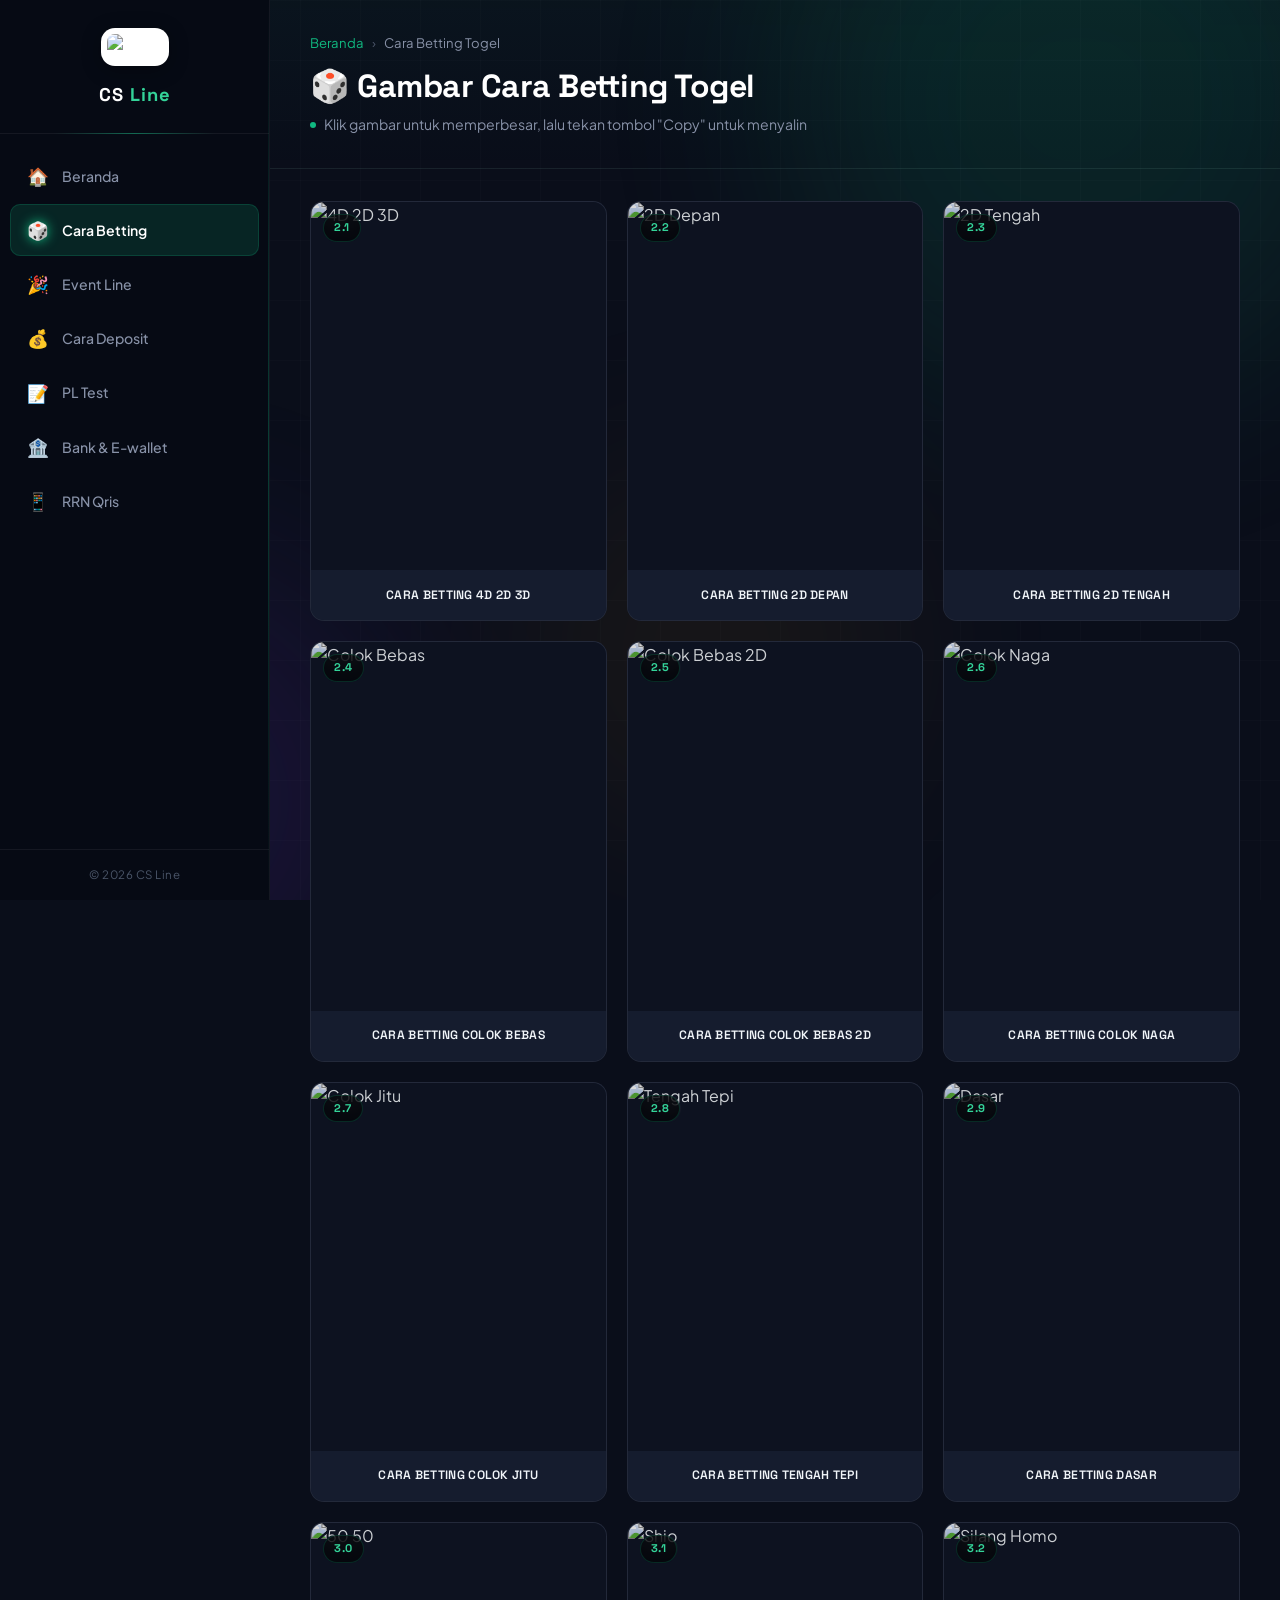
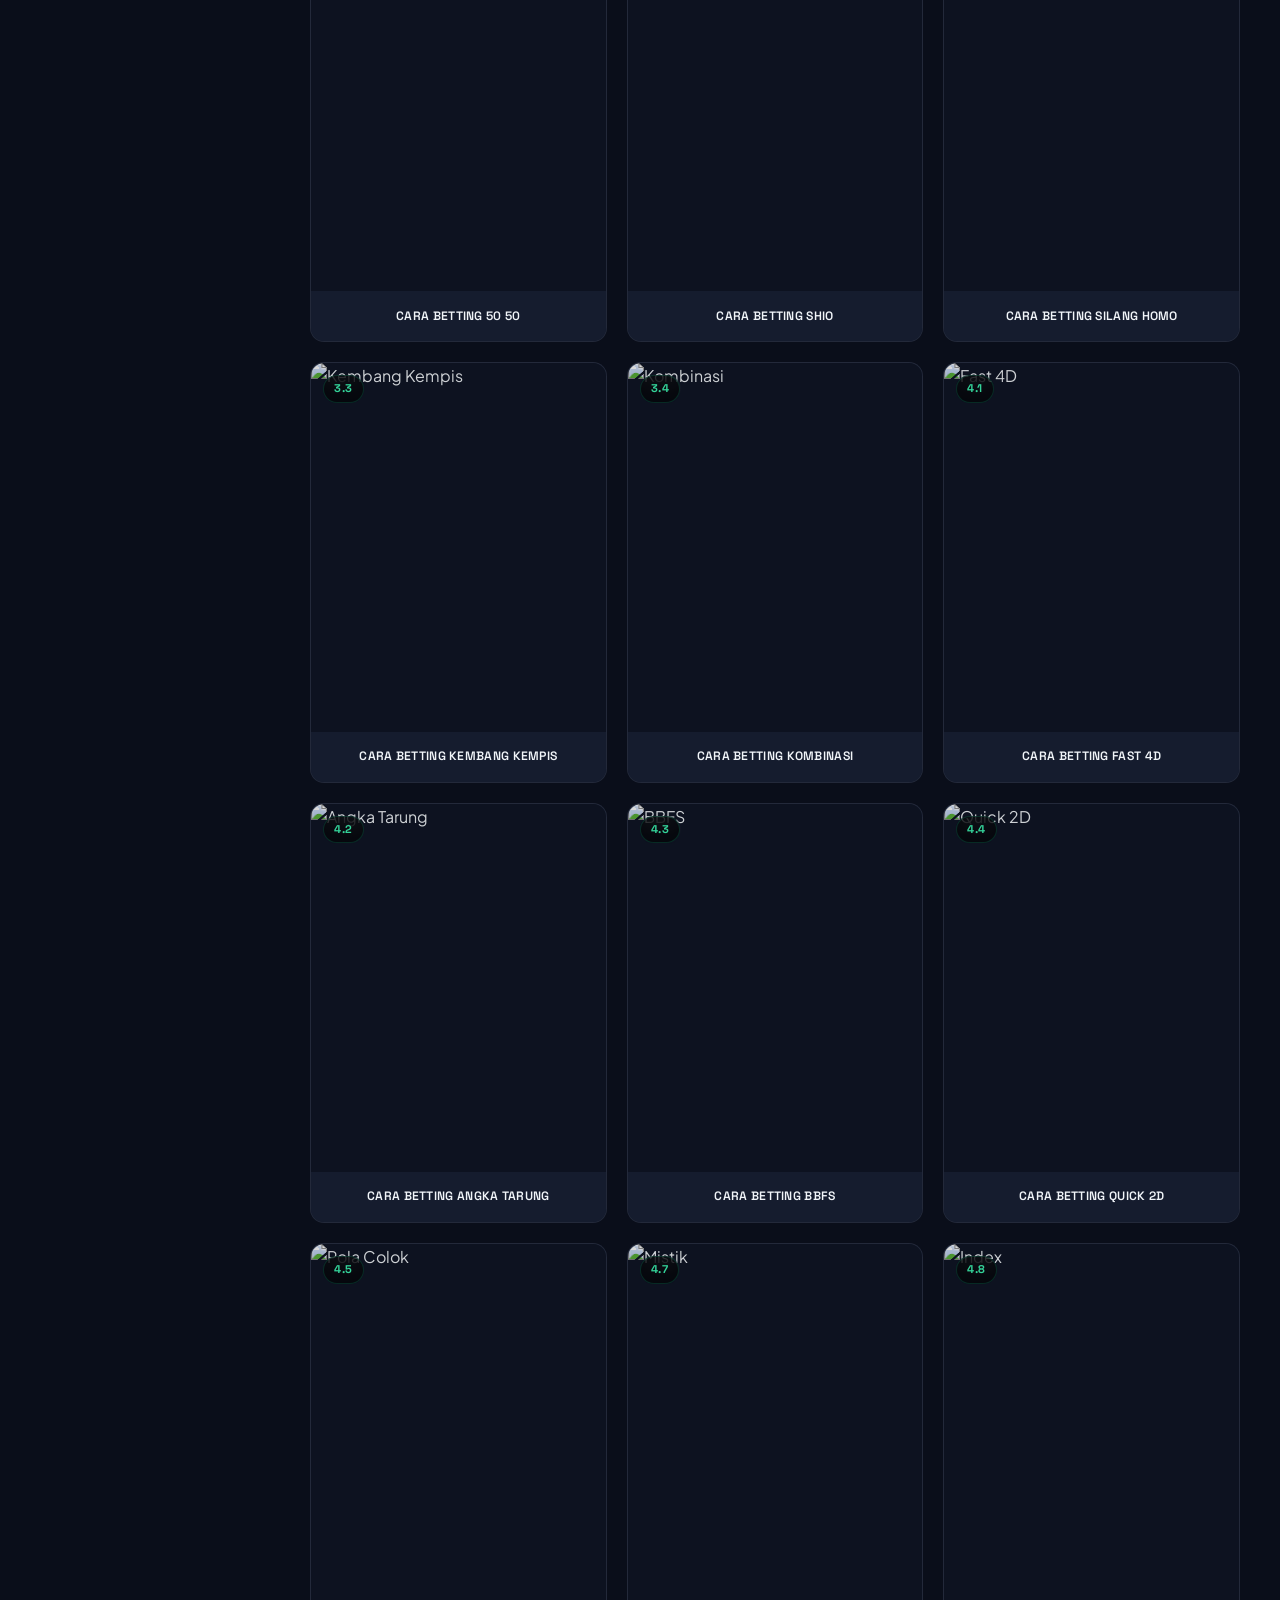
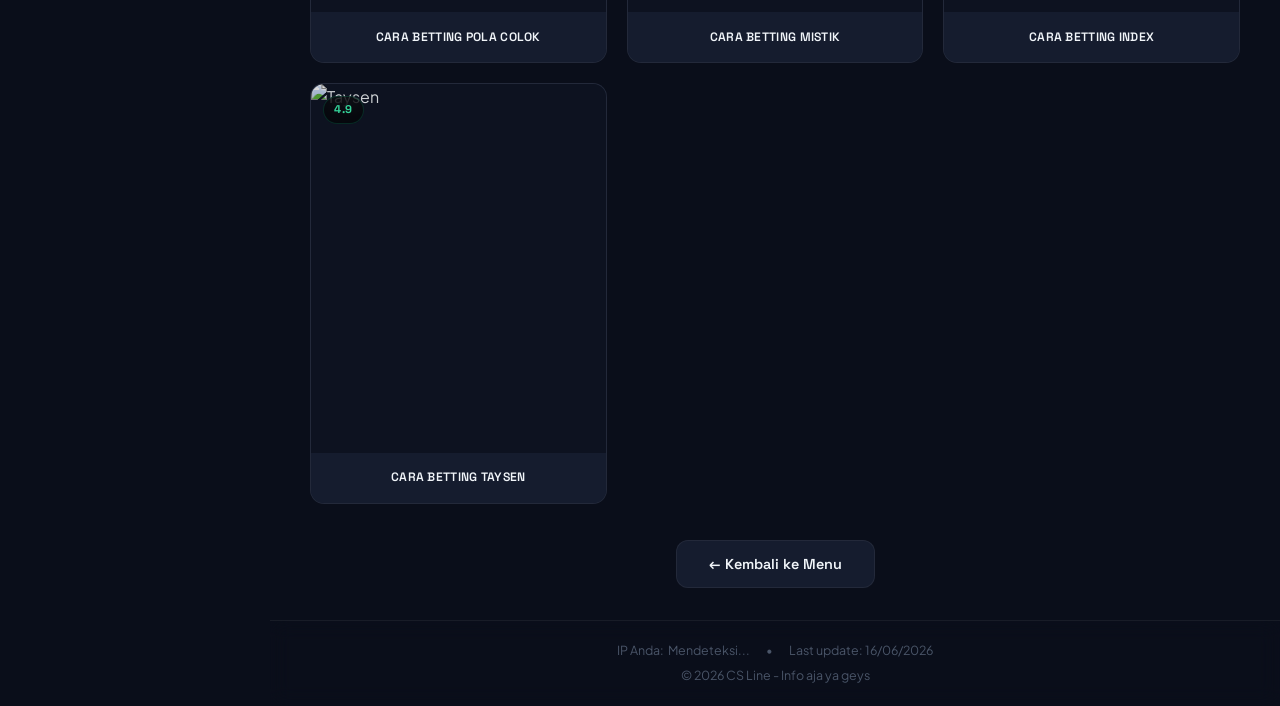
==== index.html @ db2508f1 "Add files via upload" ====
<!DOCTYPE html>
<html lang="id">
<head>
    <meta charset="UTF-8">
    <meta name="viewport" content="width=device-width, initial-scale=1.0">
    <title>Gambar Cara Betting Togel - CS Line</title>
    <link rel="icon" href="https://i.imgur.com/fd8tzKi.png" type="image/png" sizes="32x32">
    <meta name="description" content="Panduan lengkap gambar cara betting togel">
    <meta name="author" content="CS Line">
    <link rel="preconnect" href="https://fonts.googleapis.com">
    <link href="https://fonts.googleapis.com/css2?family=Plus+Jakarta+Sans:wght@300;400;500;600;700;800;900&family=Space+Grotesk:wght@400;500;600;700&display=swap" rel="stylesheet">
    <link rel="stylesheet" href="/style.css">
</head>
<body>
    <!-- Efek Latar Belakang -->
    <div class="bg-effects">
        <div class="orb orb-1"></div>
        <div class="orb orb-2"></div>
        <div class="orb orb-3"></div>
    </div>
    <div class="bg-grid"></div>

    <div class="app-container">
        <!-- Sidebar -->
        <aside class="sidebar" id="sidebar">
            <div class="sidebar-header">
                <div class="logo-container" onclick="window.location.href='/'">
                    <img src="https://cdn.arebermain.club/assets/cdn/az4/2025/04/23/20250423/a82bdc6fb564d0dff3671aeb9a4d1da5/logo.png" alt="Logo" class="logo">
                </div>
                <h2>CS <span>Line</span></h2>
            </div>
            <nav class="sidebar-nav">
                <a href="/" class="nav-item"><span class="nav-icon">🏠</span><span class="nav-text">Beranda</span></a>
                <a href="/betting" class="nav-item active"><span class="nav-icon">🎲</span><span class="nav-text">Cara Betting</span></a>
                <a href="/event" class="nav-item"><span class="nav-icon">🎉</span><span class="nav-text">Event Line</span></a>
                <a href="/deposit" class="nav-item"><span class="nav-icon">💰</span><span class="nav-text">Cara Deposit</span></a>
                <a href="/pltest" class="nav-item"><span class="nav-icon">📝</span><span class="nav-text">PL Test</span></a>
                <a href="/bank" class="nav-item"><span class="nav-icon">🏦</span><span class="nav-text">Bank & E-wallet</span></a>
                <a href="/qris" class="nav-item"><span class="nav-icon">📱</span><span class="nav-text">RRN Qris</span></a>
            </nav>
            <div class="sidebar-footer"><p>&copy; 2026 CS Line</p></div>
        </aside>

        <!-- Main Content -->
        <main class="main-content">
            <button class="sidebar-toggle" id="sidebarToggle">☰</button>

            <header class="content-header">
                <nav class="breadcrumb">
                    <a href="/">Beranda</a> <span class="separator">›</span> <span class="current">Cara Betting Togel</span>
                </nav>
                <h1><span class="emoji-title">🎲</span> Gambar Cara Betting Togel</h1>
                <p class="header-subtitle">
                    <span class="hint-dot"></span>
                    Klik gambar untuk memperbesar, lalu tekan tombol "Copy" untuk menyalin
                </p>
            </header>

            <div class="content-body">
                <div class="gallery-grid" id="galleryGrid">

                    <div class="gallery-item" style="animation-delay:0.05s">
                        <div class="gallery-number">2.1</div>
                        <div class="gallery-image" onclick="openImageModal('https://lh3.googleusercontent.com/d/1CGEeOn2DIA9qDTjlckZFGsdhit1khO2T=w1000', '2.1 CARA BETTING 4D 2D 3D')">
                            <img src="https://lh3.googleusercontent.com/d/1CGEeOn2DIA9qDTjlckZFGsdhit1khO2T=w1000" alt="4D 2D 3D" loading="lazy">
                            <div class="gallery-overlay">
                                <div class="overlay-content">
                                    <div class="overlay-icon-ring">🔍</div>
                                    <span class="overlay-text">Lihat Gambar</span>
                                </div>
                            </div>
                        </div>
                        <div class="gallery-caption">CARA BETTING 4D 2D 3D</div>
                    </div>

                    <div class="gallery-item" style="animation-delay:0.1s">
                        <div class="gallery-number">2.2</div>
                        <div class="gallery-image" onclick="openImageModal('https://lh3.googleusercontent.com/d/1vHktIcS5c1BR5ldH33paXhvzHvfrK6mk=w1000', '2.2 CARA BETTING 2D DEPAN')">
                            <img src="https://lh3.googleusercontent.com/d/1vHktIcS5c1BR5ldH33paXhvzHvfrK6mk=w1000" alt="2D Depan" loading="lazy">
                            <div class="gallery-overlay">
                                <div class="overlay-content">
                                    <div class="overlay-icon-ring">🔍</div>
                                    <span class="overlay-text">Lihat Gambar</span>
                                </div>
                            </div>
                        </div>
                        <div class="gallery-caption">CARA BETTING 2D DEPAN</div>
                    </div>

                    <div class="gallery-item" style="animation-delay:0.15s">
                        <div class="gallery-number">2.3</div>
                        <div class="gallery-image" onclick="openImageModal('https://lh3.googleusercontent.com/d/1KzqCfC_iDyk47wBdThfykirpGKVngEfV=w1000', '2.3 CARA BETTING 2D TENGAH')">
                            <img src="https://lh3.googleusercontent.com/d/1KzqCfC_iDyk47wBdThfykirpGKVngEfV=w1000" alt="2D Tengah" loading="lazy">
                            <div class="gallery-overlay">
                                <div class="overlay-content">
                                    <div class="overlay-icon-ring">🔍</div>
                                    <span class="overlay-text">Lihat Gambar</span>
                                </div>
                            </div>
                        </div>
                        <div class="gallery-caption">CARA BETTING 2D TENGAH</div>
                    </div>

                    <div class="gallery-item" style="animation-delay:0.2s">
                        <div class="gallery-number">2.4</div>
                        <div class="gallery-image" onclick="openImageModal('https://lh3.googleusercontent.com/d/1AXhTRx99A2YiZaIF5iyywczQJ7up8S3K=w1000', '2.4 CARA BETTING COLOK BEBAS')">
                            <img src="https://lh3.googleusercontent.com/d/1AXhTRx99A2YiZaIF5iyywczQJ7up8S3K=w1000" alt="Colok Bebas" loading="lazy">
                            <div class="gallery-overlay">
                                <div class="overlay-content">
                                    <div class="overlay-icon-ring">🔍</div>
                                    <span class="overlay-text">Lihat Gambar</span>
                                </div>
                            </div>
                        </div>
                        <div class="gallery-caption">CARA BETTING COLOK BEBAS</div>
                    </div>

                    <div class="gallery-item" style="animation-delay:0.25s">
                        <div class="gallery-number">2.5</div>
                        <div class="gallery-image" onclick="openImageModal('https://lh3.googleusercontent.com/d/1jSslB2xJo79CPlPIoO9lURBc6oYekiuD=w1000', '2.5 CARA BETTING COLOK BEBAS 2D')">
                            <img src="https://lh3.googleusercontent.com/d/1jSslB2xJo79CPlPIoO9lURBc6oYekiuD=w1000" alt="Colok Bebas 2D" loading="lazy">
                            <div class="gallery-overlay">
                                <div class="overlay-content">
                                    <div class="overlay-icon-ring">🔍</div>
                                    <span class="overlay-text">Lihat Gambar</span>
                                </div>
                            </div>
                        </div>
                        <div class="gallery-caption">CARA BETTING COLOK BEBAS 2D</div>
                    </div>

                    <div class="gallery-item" style="animation-delay:0.3s">
                        <div class="gallery-number">2.6</div>
                        <div class="gallery-image" onclick="openImageModal('https://lh3.googleusercontent.com/d/17QoLT1tAXZQW7LLmtAMT-3-WPfnKJ-RZ=w1000', '2.6 CARA BETTING COLOK NAGA')">
                            <img src="https://lh3.googleusercontent.com/d/17QoLT1tAXZQW7LLmtAMT-3-WPfnKJ-RZ=w1000" alt="Colok Naga" loading="lazy">
                            <div class="gallery-overlay">
                                <div class="overlay-content">
                                    <div class="overlay-icon-ring">🔍</div>
                                    <span class="overlay-text">Lihat Gambar</span>
                                </div>
                            </div>
                        </div>
                        <div class="gallery-caption">CARA BETTING COLOK NAGA</div>
                    </div>

                    <div class="gallery-item" style="animation-delay:0.35s">
                        <div class="gallery-number">2.7</div>
                        <div class="gallery-image" onclick="openImageModal('https://lh3.googleusercontent.com/d/1UN4zkCAk-ZduCAvLz8AyZ7GV26B_Ynb2=w1000', '2.7 CARA BETTING COLOK JITU')">
                            <img src="https://lh3.googleusercontent.com/d/1UN4zkCAk-ZduCAvLz8AyZ7GV26B_Ynb2=w1000" alt="Colok Jitu" loading="lazy">
                            <div class="gallery-overlay">
                                <div class="overlay-content">
                                    <div class="overlay-icon-ring">🔍</div>
                                    <span class="overlay-text">Lihat Gambar</span>
                                </div>
                            </div>
                        </div>
                        <div class="gallery-caption">CARA BETTING COLOK JITU</div>
                    </div>

                    <div class="gallery-item" style="animation-delay:0.4s">
                        <div class="gallery-number">2.8</div>
                        <div class="gallery-image" onclick="openImageModal('https://lh3.googleusercontent.com/d/1nWpLvgkmeMtJ4iOuorOIop-vfVuO3BlL=w1000', '2.8 CARA BETTING TENGAH TEPI')">
                            <img src="https://lh3.googleusercontent.com/d/1nWpLvgkmeMtJ4iOuorOIop-vfVuO3BlL=w1000" alt="Tengah Tepi" loading="lazy">
                            <div class="gallery-overlay">
                                <div class="overlay-content">
                                    <div class="overlay-icon-ring">🔍</div>
                                    <span class="overlay-text">Lihat Gambar</span>
                                </div>
                            </div>
                        </div>
                        <div class="gallery-caption">CARA BETTING TENGAH TEPI</div>
                    </div>

                    <div class="gallery-item" style="animation-delay:0.45s">
                        <div class="gallery-number">2.9</div>
                        <div class="gallery-image" onclick="openImageModal('https://lh3.googleusercontent.com/d/18xqGDbh4kbinNSKG7FeXc6ESuU4vUUM5=w1000', '2.9 CARA BETTING DASAR')">
                            <img src="https://lh3.googleusercontent.com/d/18xqGDbh4kbinNSKG7FeXc6ESuU4vUUM5=w1000" alt="Dasar" loading="lazy">
                            <div class="gallery-overlay">
                                <div class="overlay-content">
                                    <div class="overlay-icon-ring">🔍</div>
                                    <span class="overlay-text">Lihat Gambar</span>
                                </div>
                            </div>
                        </div>
                        <div class="gallery-caption">CARA BETTING DASAR</div>
                    </div>

                    <div class="gallery-item" style="animation-delay:0.5s">
                        <div class="gallery-number">3.0</div>
                        <div class="gallery-image" onclick="openImageModal('https://lh3.googleusercontent.com/d/1sTEDd-5P8fWNf5-iyTM7E46jkK64RNLk=w1000', '3.0 CARA BETTING 50 50')">
                            <img src="https://lh3.googleusercontent.com/d/1sTEDd-5P8fWNf5-iyTM7E46jkK64RNLk=w1000" alt="50 50" loading="lazy">
                            <div class="gallery-overlay">
                                <div class="overlay-content">
                                    <div class="overlay-icon-ring">🔍</div>
                                    <span class="overlay-text">Lihat Gambar</span>
                                </div>
                            </div>
                        </div>
                        <div class="gallery-caption">CARA BETTING 50 50</div>
                    </div>

                    <div class="gallery-item" style="animation-delay:0.55s">
                        <div class="gallery-number">3.1</div>
                        <div class="gallery-image" onclick="openImageModal('https://lh3.googleusercontent.com/d/1FfNi5CaL3UJdHrAdpIIwapMg_mZFIxFB=w1000', '3.1 CARA BETTING SHIO')">
                            <img src="https://lh3.googleusercontent.com/d/1FfNi5CaL3UJdHrAdpIIwapMg_mZFIxFB=w1000" alt="Shio" loading="lazy">
                            <div class="gallery-overlay">
                                <div class="overlay-content">
                                    <div class="overlay-icon-ring">🔍</div>
                                    <span class="overlay-text">Lihat Gambar</span>
                                </div>
                            </div>
                        </div>
                        <div class="gallery-caption">CARA BETTING SHIO</div>
                    </div>

                    <div class="gallery-item" style="animation-delay:0.6s">
                        <div class="gallery-number">3.2</div>
                        <div class="gallery-image" onclick="openImageModal('https://lh3.googleusercontent.com/d/1CPst2-gXxzSCsQ5BUcEMLd6aTbif_d4x=w1000', '3.2 CARA BETTING SILANG HOMO')">
                            <img src="https://lh3.googleusercontent.com/d/1CPst2-gXxzSCsQ5BUcEMLd6aTbif_d4x=w1000" alt="Silang Homo" loading="lazy">
                            <div class="gallery-overlay">
                                <div class="overlay-content">
                                    <div class="overlay-icon-ring">🔍</div>
                                    <span class="overlay-text">Lihat Gambar</span>
                                </div>
                            </div>
                        </div>
                        <div class="gallery-caption">CARA BETTING SILANG HOMO</div>
                    </div>

                    <div class="gallery-item" style="animation-delay:0.65s">
                        <div class="gallery-number">3.3</div>
                        <div class="gallery-image" onclick="openImageModal('https://lh3.googleusercontent.com/d/14myPsmHDTBGBog5aBqGMP5abDfm6W_MA=w1000', '3.3 CARA BETTING KEMBANG KEMPIS')">
                            <img src="https://lh3.googleusercontent.com/d/14myPsmHDTBGBog5aBqGMP5abDfm6W_MA=w1000" alt="Kembang Kempis" loading="lazy">
                            <div class="gallery-overlay">
                                <div class="overlay-content">
                                    <div class="overlay-icon-ring">🔍</div>
                                    <span class="overlay-text">Lihat Gambar</span>
                                </div>
                            </div>
                        </div>
                        <div class="gallery-caption">CARA BETTING KEMBANG KEMPIS</div>
                    </div>

                    <div class="gallery-item" style="animation-delay:0.7s">
                        <div class="gallery-number">3.4</div>
                        <div class="gallery-image" onclick="openImageModal('https://lh3.googleusercontent.com/d/1V_1kXTWHbIa0bxR-0y5SmK7fM6wvLdQJ=w1000', '3.4 CARA BETTING KOMBINASI')">
                            <img src="https://lh3.googleusercontent.com/d/1V_1kXTWHbIa0bxR-0y5SmK7fM6wvLdQJ=w1000" alt="Kombinasi" loading="lazy">
                            <div class="gallery-overlay">
                                <div class="overlay-content">
                                    <div class="overlay-icon-ring">🔍</div>
                                    <span class="overlay-text">Lihat Gambar</span>
                                </div>
                            </div>
                        </div>
                        <div class="gallery-caption">CARA BETTING KOMBINASI</div>
                    </div>

                    <div class="gallery-item" style="animation-delay:0.75s">
                        <div class="gallery-number">4.1</div>
                        <div class="gallery-image" onclick="openImageModal('https://lh3.googleusercontent.com/d/1gaRIw0yhs9MaKZiJ8nIRdscWwuBMEVXC=w1000', '4.1 CARA BETTING FAST 4D')">
                            <img src="https://lh3.googleusercontent.com/d/1gaRIw0yhs9MaKZiJ8nIRdscWwuBMEVXC=w1000" alt="Fast 4D" loading="lazy">
                            <div class="gallery-overlay">
                                <div class="overlay-content">
                                    <div class="overlay-icon-ring">🔍</div>
                                    <span class="overlay-text">Lihat Gambar</span>
                                </div>
                            </div>
                        </div>
                        <div class="gallery-caption">CARA BETTING FAST 4D</div>
                    </div>

                    <div class="gallery-item" style="animation-delay:0.8s">
                        <div class="gallery-number">4.2</div>
                        <div class="gallery-image" onclick="openImageModal('https://lh3.googleusercontent.com/d/1bS7gn6eMqT6HLZ01SbHZkcTbE0E5O6Cx=w1000', '4.2 CARA BETTING ANGKA TARUNG')">
                            <img src="https://lh3.googleusercontent.com/d/1bS7gn6eMqT6HLZ01SbHZkcTbE0E5O6Cx=w1000" alt="Angka Tarung" loading="lazy">
                            <div class="gallery-overlay">
                                <div class="overlay-content">
                                    <div class="overlay-icon-ring">🔍</div>
                                    <span class="overlay-text">Lihat Gambar</span>
                                </div>
                            </div>
                        </div>
                        <div class="gallery-caption">CARA BETTING ANGKA TARUNG</div>
                    </div>

                    <div class="gallery-item" style="animation-delay:0.85s">
                        <div class="gallery-number">4.3</div>
                        <div class="gallery-image" onclick="openImageModal('https://lh3.googleusercontent.com/d/1TlsZvYjt2gEAPeCywxqywLfjL0o0P5Di=w1000', '4.3 CARA BETTING BBFS')">
                            <img src="https://lh3.googleusercontent.com/d/1TlsZvYjt2gEAPeCywxqywLfjL0o0P5Di=w1000" alt="BBFS" loading="lazy">
                            <div class="gallery-overlay">
                                <div class="overlay-content">
                                    <div class="overlay-icon-ring">🔍</div>
                                    <span class="overlay-text">Lihat Gambar</span>
                                </div>
                            </div>
                        </div>
                        <div class="gallery-caption">CARA BETTING BBFS</div>
                    </div>

                    <div class="gallery-item" style="animation-delay:0.9s">
                        <div class="gallery-number">4.4</div>
                        <div class="gallery-image" onclick="openImageModal('https://lh3.googleusercontent.com/d/1MLmUQjeiT1jW-HHIwe7hsBG7NGrImoFZ=w1000', '4.4 CARA BETTING QUICK 2D')">
                            <img src="https://lh3.googleusercontent.com/d/1MLmUQjeiT1jW-HHIwe7hsBG7NGrImoFZ=w1000" alt="Quick 2D" loading="lazy">
                            <div class="gallery-overlay">
                                <div class="overlay-content">
                                    <div class="overlay-icon-ring">🔍</div>
                                    <span class="overlay-text">Lihat Gambar</span>
                                </div>
                            </div>
                        </div>
                        <div class="gallery-caption">CARA BETTING QUICK 2D</div>
                    </div>

                    <div class="gallery-item" style="animation-delay:0.95s">
                        <div class="gallery-number">4.5</div>
                        <div class="gallery-image" onclick="openImageModal('https://lh3.googleusercontent.com/d/1hlW4ira4hPBQa7bifhQ-LmyE_MRa7JQX=w1000', '4.5 CARA BETTING POLA COLOK')">
                            <img src="https://lh3.googleusercontent.com/d/1hlW4ira4hPBQa7bifhQ-LmyE_MRa7JQX=w1000" alt="Pola Colok" loading="lazy">
                            <div class="gallery-overlay">
                                <div class="overlay-content">
                                    <div class="overlay-icon-ring">🔍</div>
                                    <span class="overlay-text">Lihat Gambar</span>
                                </div>
                            </div>
                        </div>
                        <div class="gallery-caption">CARA BETTING POLA COLOK</div>
                    </div>

                    <div class="gallery-item" style="animation-delay:1.0s">
                        <div class="gallery-number">4.7</div>
                        <div class="gallery-image" onclick="openImageModal('https://lh3.googleusercontent.com/d/1vhksv8wg79VbeQ1wq0xQoux5XinGgomB=w1000', '4.7 CARA BETTING MISTIK')">
                            <img src="https://lh3.googleusercontent.com/d/1vhksv8wg79VbeQ1wq0xQoux5XinGgomB=w1000" alt="Mistik" loading="lazy">
                            <div class="gallery-overlay">
                                <div class="overlay-content">
                                    <div class="overlay-icon-ring">🔍</div>
                                    <span class="overlay-text">Lihat Gambar</span>
                                </div>
                            </div>
                        </div>
                        <div class="gallery-caption">CARA BETTING MISTIK</div>
                    </div>

                    <div class="gallery-item" style="animation-delay:1.05s">
                        <div class="gallery-number">4.8</div>
                        <div class="gallery-image" onclick="openImageModal('https://lh3.googleusercontent.com/d/1soYBlXXtuR6SyHn2sjKwQAMd1Hj-WBR9=w1000', '4.8 CARA BETTING INDEX')">
                            <img src="https://lh3.googleusercontent.com/d/1soYBlXXtuR6SyHn2sjKwQAMd1Hj-WBR9=w1000" alt="Index" loading="lazy">
                            <div class="gallery-overlay">
                                <div class="overlay-content">
                                    <div class="overlay-icon-ring">🔍</div>
                                    <span class="overlay-text">Lihat Gambar</span>
                                </div>
                            </div>
                        </div>
                        <div class="gallery-caption">CARA BETTING INDEX</div>
                    </div>

                    <div class="gallery-item" style="animation-delay:1.1s">
                        <div class="gallery-number">4.9</div>
                        <div class="gallery-image" onclick="openImageModal('https://lh3.googleusercontent.com/d/13tm2n6YAsJWPzF9UeMnYybJFmxdFzOAl=w1000', '4.9 CARA BETTING TAYSEN')">
                            <img src="https://lh3.googleusercontent.com/d/13tm2n6YAsJWPzF9UeMnYybJFmxdFzOAl=w1000" alt="Taysen" loading="lazy">
                            <div class="gallery-overlay">
                                <div class="overlay-content">
                                    <div class="overlay-icon-ring">🔍</div>
                                    <span class="overlay-text">Lihat Gambar</span>
                                </div>
                            </div>
                        </div>
                        <div class="gallery-caption">CARA BETTING TAYSEN</div>
                    </div>

                </div>

                <div class="action-bar">
                    <button class="btn-back" onclick="window.location.href='/'">
                        <span>← Kembali ke Menu</span>
                    </button>
                </div>
            </div>

            <footer class="content-footer">
                <div id="ip-display">
                    IP Anda: <span id="ip-address">Mendeteksi...</span>
                    <span class="separator-dot">•</span>
                    <span>Last update: 16/06/2026</span>
                </div>
                <p>&copy; 2026 CS Line - Info aja ya geys</p>
            </footer>
        </main>
    </div>

    <!-- Modal -->
    <div id="imageModal" class="image-modal">
        <div class="modal-backdrop" onclick="closeImageModal()"></div>
        <div class="modal-container">
            <button class="modal-close" onclick="closeImageModal()" aria-label="Tutup">
                <svg width="18" height="18" viewBox="0 0 24 24" fill="none" stroke="currentColor" stroke-width="2.5">
                    <line x1="18" y1="6" x2="6" y2="18"></line>
                    <line x1="6" y1="6" x2="18" y2="18"></line>
                </svg>
            </button>
            <div class="modal-header">
                <h3 id="modalTitle">Judul Gambar</h3>
            </div>
            <div class="modal-body">
                <img id="modalImage" src="" alt="Preview">
            </div>
            <div class="modal-footer">
                <button class="modal-btn btn-copy" onclick="copyImage()" id="copyBtn">
                    <svg width="16" height="16" viewBox="0 0 24 24" fill="none" stroke="currentColor" stroke-width="2">
                        <rect x="9" y="9" width="13" height="13" rx="2" ry="2"></rect>
                        <path d="M5 15H4a2 2 0 0 1-2-2V4a2 2 0 0 1 2-2h9a2 2 0 0 1 2 2v1"></path>
                    </svg>
                    <span>Copy Gambar</span>
                </button>
                <a id="downloadBtn" class="modal-btn btn-download" download>
                    <svg width="16" height="16" viewBox="0 0 24 24" fill="none" stroke="currentColor" stroke-width="2">
                        <path d="M21 15v4a2 2 0 0 1-2 2H5a2 2 0 0 1-2-2v-4"></path>
                        <polyline points="7 10 12 15 17 10"></polyline>
                        <line x1="12" y1="15" x2="12" y2="3"></line>
                    </svg>
                    <span>Download</span>
                </a>
            </div>
        </div>
    </div>

    <!-- Toast -->
    <div id="toast" class="toast"></div>

    <script src="/script.js"></script>
</body>
</html>
---- style.css ----
/* ============================================
   RESET & BASE
   ============================================ */
*, *::before, *::after {
    margin: 0;
    padding: 0;
    box-sizing: border-box;
}

:root {
    --bg: #0a0e1a;
    --bg-secondary: #111827;
    --card: #151c2e;
    --card-hover: #1a2340;
    --border: rgba(255,255,255,0.06);
    --border-hover: rgba(16,185,129,0.4);
    --fg: #f1f5f9;
    --fg-muted: #8892a8;
    --fg-dim: #4a5568;
    --accent: #10b981;
    --accent-light: #34d399;
    --accent-glow: rgba(16,185,129,0.15);
    --accent-secondary: #f59e0b;
    --sidebar-bg: #060a14;
    --sidebar-width: 270px;
    --radius: 14px;
    --radius-lg: 20px;
    --font-display: 'Space Grotesk', sans-serif;
    --font-body: 'Plus Jakarta Sans', sans-serif;
    --shadow-card: 0 4px 24px rgba(0,0,0,0.3), 0 1px 2px rgba(0,0,0,0.2);
    --shadow-card-hover: 0 20px 50px rgba(16,185,129,0.12), 0 8px 24px rgba(0,0,0,0.4);
    --shadow-glow: 0 0 40px rgba(16,185,129,0.15);
}

html {
    scroll-behavior: smooth;
}

body {
    font-family: var(--font-body);
    background: var(--bg);
    color: var(--fg);
    line-height: 1.6;
    -webkit-font-smoothing: antialiased;
    overflow-x: hidden;
}

/* ============================================
   ANIMATED BACKGROUND
   ============================================ */
.bg-effects {
    position: fixed;
    inset: 0;
    z-index: 0;
    pointer-events: none;
    overflow: hidden;
}

.bg-effects .orb {
    position: absolute;
    border-radius: 50%;
    filter: blur(100px);
    opacity: 0.12;
    animation: orbFloat 20s ease-in-out infinite;
}

.bg-effects .orb-1 {
    width: 600px;
    height: 600px;
    background: var(--accent);
    top: -200px;
    right: -100px;
    animation-delay: 0s;
}

.bg-effects .orb-2 {
    width: 500px;
    height: 500px;
    background: #7c3aed;
    bottom: -150px;
    left: -100px;
    animation-delay: -7s;
}

.bg-effects .orb-3 {
    width: 400px;
    height: 400px;
    background: var(--accent-secondary);
    top: 50%;
    left: 40%;
    animation-delay: -14s;
    opacity: 0.06;
}

@keyframes orbFloat {
    0%, 100% { transform: translate(0, 0) scale(1); }
    25% { transform: translate(30px, -50px) scale(1.05); }
    50% { transform: translate(-20px, 20px) scale(0.95); }
    75% { transform: translate(40px, 30px) scale(1.02); }
}

.bg-grid {
    position: fixed;
    inset: 0;
    z-index: 0;
    pointer-events: none;
    background-image:
        linear-gradient(rgba(255,255,255,0.015) 1px, transparent 1px),
        linear-gradient(90deg, rgba(255,255,255,0.015) 1px, transparent 1px);
    background-size: 60px 60px;
}

/* ============================================
   LAYOUT
   ============================================ */
.app-container {
    display: flex;
    min-height: 100vh;
    position: relative;
    z-index: 1;
}

/* ============================================
   SIDEBAR
   ============================================ */
.sidebar {
    width: var(--sidebar-width);
    background: var(--sidebar-bg);
    color: #fff;
    position: fixed;
    top: 0;
    left: 0;
    height: 100vh;
    overflow-y: auto;
    display: flex;
    flex-direction: column;
    z-index: 100;
    border-right: 1px solid var(--border);
    transition: transform 0.4s cubic-bezier(0.16, 1, 0.3, 1);
}

.sidebar::before {
    content: '';
    position: absolute;
    top: 0;
    right: 0;
    width: 1px;
    height: 100%;
    background: linear-gradient(180deg, transparent, var(--accent), transparent);
    opacity: 0.3;
}

.sidebar-header {
    padding: 28px 20px 24px;
    text-align: center;
    border-bottom: 1px solid var(--border);
    position: relative;
}

.sidebar-header::after {
    content: '';
    position: absolute;
    bottom: -1px;
    left: 20%;
    right: 20%;
    height: 1px;
    background: linear-gradient(90deg, transparent, var(--accent), transparent);
    opacity: 0.5;
}

.sidebar-header .logo-container {
    cursor: pointer;
    margin-bottom: 14px;
    display: inline-block;
    position: relative;
}

.sidebar-header .logo-container::after {
    content: '';
    position: absolute;
    inset: -6px;
    border-radius: 18px;
    background: var(--accent-glow);
    z-index: -1;
    opacity: 0;
    transition: opacity 0.3s;
}

.sidebar-header .logo-container:hover::after {
    opacity: 1;
}

.sidebar-header .logo {
    width: 58px;
    height: 58px;
    object-fit: contain;
    border-radius: 14px;
    background: #fff;
    padding: 6px;
    box-shadow: 0 4px 20px rgba(0,0,0,0.3);
    transition: transform 0.3s;
}

.sidebar-header .logo-container:hover .logo {
    transform: scale(1.05);
}

.sidebar-header h2 {
    font-family: var(--font-display);
    font-size: 1.15rem;
    color: #fff;
    font-weight: 700;
    letter-spacing: 1px;
}

.sidebar-header h2 span {
    color: var(--accent-light);
}

.sidebar-nav {
    flex: 1;
    padding: 16px 10px;
}

.nav-item {
    display: flex;
    align-items: center;
    padding: 12px 16px;
    color: var(--fg-muted);
    text-decoration: none;
    transition: all 0.3s ease;
    border-radius: 10px;
    font-size: 0.88rem;
    font-weight: 500;
    gap: 12px;
    margin-bottom: 2px;
    position: relative;
    overflow: hidden;
}

.nav-item::before {
    content: '';
    position: absolute;
    inset: 0;
    background: linear-gradient(135deg, var(--accent-glow), transparent);
    opacity: 0;
    transition: opacity 0.3s;
}

.nav-item:hover {
    color: #fff;
    background: rgba(255,255,255,0.04);
}

.nav-item:hover::before {
    opacity: 1;
}

.nav-item.active {
    color: #fff;
    background: var(--accent-glow);
    font-weight: 600;
    box-shadow: inset 0 0 0 1px rgba(16,185,129,0.2);
}

.nav-item.active .nav-icon {
    filter: drop-shadow(0 0 6px var(--accent));
}

.nav-icon {
    font-size: 1.1rem;
    width: 24px;
    text-align: center;
    position: relative;
    z-index: 1;
    transition: transform 0.3s;
}

.nav-item:hover .nav-icon {
    transform: scale(1.15);
}

.nav-text {
    position: relative;
    z-index: 1;
}

.sidebar-footer {
    padding: 16px 20px;
    border-top: 1px solid var(--border);
    text-align: center;
    font-size: 0.72rem;
    color: var(--fg-dim);
    letter-spacing: 0.5px;
}

/* ============================================
   MAIN CONTENT
   ============================================ */
.main-content {
    flex: 1;
    margin-left: var(--sidebar-width);
    display: flex;
    flex-direction: column;
    min-height: 100vh;
    position: relative;
}

.content-header {
    padding: 32px 40px;
    position: relative;
    background: linear-gradient(180deg, rgba(16,185,129,0.04) 0%, transparent 100%);
    border-bottom: 1px solid var(--border);
}

.breadcrumb {
    font-size: 0.82rem;
    color: var(--fg-dim);
    margin-bottom: 14px;
    display: flex;
    align-items: center;
    gap: 8px;
    flex-wrap: wrap;
}

.breadcrumb a {
    color: var(--accent);
    text-decoration: none;
    transition: color 0.2s;
}

.breadcrumb a:hover {
    color: var(--accent-light);
}

.breadcrumb .separator {
    color: var(--fg-dim);
}

.breadcrumb .current {
    color: var(--fg-muted);
}

.content-header h1 {
    font-family: var(--font-display);
    font-size: 2rem;
    color: #fff;
    font-weight: 800;
    margin-bottom: 8px;
    letter-spacing: -0.5px;
    line-height: 1.2;
}

.content-header h1 .emoji-title {
    display: inline-block;
    animation: floatEmoji 3s ease-in-out infinite;
}

@keyframes floatEmoji {
    0%, 100% { transform: translateY(0) rotate(0deg); }
    50% { transform: translateY(-4px) rotate(5deg); }
}

.header-subtitle {
    color: var(--fg-muted);
    font-size: 0.88rem;
    margin-top: 4px;
    display: flex;
    align-items: center;
    gap: 8px;
}

.header-subtitle .hint-dot {
    width: 6px;
    height: 6px;
    border-radius: 50%;
    background: var(--accent);
    display: inline-block;
    animation: blink 2s ease-in-out infinite;
}

@keyframes blink {
    0%, 100% { opacity: 1; }
    50% { opacity: 0.3; }
}

/* ============================================
   CONTENT BODY
   ============================================ */
.content-body {
    flex: 1;
    padding: 32px 40px;
}

/* ============================================
   GALLERY GRID
   ============================================ */
.gallery-grid {
    display: grid;
    grid-template-columns: repeat(auto-fill, minmax(230px, 1fr));
    gap: 20px;
    margin-bottom: 36px;
}

.gallery-item {
    background: var(--card);
    border-radius: var(--radius);
    overflow: hidden;
    border: 1px solid var(--border);
    transition: all 0.4s cubic-bezier(0.16, 1, 0.3, 1);
    position: relative;
    opacity: 0;
    transform: translateY(30px);
    animation: cardReveal 0.6s cubic-bezier(0.16, 1, 0.3, 1) forwards;
}

.gallery-item::before {
    content: '';
    position: absolute;
    inset: -1px;
    border-radius: var(--radius);
    padding: 1px;
    background: linear-gradient(135deg, transparent 40%, var(--accent) 100%);
    -webkit-mask: linear-gradient(#fff 0 0) content-box, linear-gradient(#fff 0 0);
    mask: linear-gradient(#fff 0 0) content-box, linear-gradient(#fff 0 0);
    -webkit-mask-composite: xor;
    mask-composite: exclude;
    opacity: 0;
    transition: opacity 0.4s;
    z-index: 2;
    pointer-events: none;
}

.gallery-item:hover {
    transform: translateY(-8px);
    box-shadow: var(--shadow-card-hover);
    border-color: transparent;
}

.gallery-item:hover::before {
    opacity: 1;
}

@keyframes cardReveal {
    to {
        opacity: 1;
        transform: translateY(0);
    }
}

.gallery-image {
    position: relative;
    width: 100%;
    aspect-ratio: 4 / 5;
    overflow: hidden;
    cursor: pointer;
    background: #0d1220;
}

.gallery-image img {
    width: 100%;
    height: 100%;
    object-fit: cover;
    display: block;
    transition: transform 0.6s cubic-bezier(0.16, 1, 0.3, 1), filter 0.4s;
    filter: brightness(0.85);
}

.gallery-item:hover .gallery-image img {
    transform: scale(1.1);
    filter: brightness(1);
}

/* Overlay */
.gallery-overlay {
    position: absolute;
    inset: 0;
    background: linear-gradient(180deg, transparent 30%, rgba(0,0,0,0.85) 100%);
    display: flex;
    align-items: flex-end;
    justify-content: center;
    padding-bottom: 20px;
    opacity: 0;
    transition: opacity 0.4s ease;
}

.gallery-image:hover .gallery-overlay {
    opacity: 1;
}

.overlay-content {
    display: flex;
    flex-direction: column;
    align-items: center;
    gap: 6px;
    color: #fff;
}

.overlay-icon-ring {
    width: 48px;
    height: 48px;
    border-radius: 50%;
    border: 2px solid rgba(255,255,255,0.5);
    display: flex;
    align-items: center;
    justify-content: center;
    font-size: 1.3rem;
    backdrop-filter: blur(8px);
    background: rgba(255,255,255,0.1);
    transition: all 0.3s;
    animation: none;
}

.gallery-item:hover .overlay-icon-ring {
    animation: ringPulse 2s ease-in-out infinite;
}

@keyframes ringPulse {
    0%, 100% { transform: scale(1); border-color: rgba(255,255,255,0.5); }
    50% { transform: scale(1.08); border-color: var(--accent-light); }
}

.overlay-text {
    font-size: 0.75rem;
    font-weight: 600;
    letter-spacing: 1.5px;
    text-transform: uppercase;
    color: rgba(255,255,255,0.8);
}

/* Nomor urut di pojok */
.gallery-number {
    position: absolute;
    top: 12px;
    left: 12px;
    background: rgba(0,0,0,0.6);
    backdrop-filter: blur(10px);
    color: var(--accent-light);
    font-family: var(--font-display);
    font-size: 0.7rem;
    font-weight: 700;
    padding: 4px 10px;
    border-radius: 20px;
    z-index: 3;
    border: 1px solid rgba(16,185,129,0.2);
    letter-spacing: 0.5px;
}

/* Caption */
.gallery-caption {
    padding: 14px 16px;
    font-family: var(--font-display);
    font-size: 0.76rem;
    font-weight: 600;
    color: var(--fg);
    text-align: center;
    background: var(--card);
    line-height: 1.4;
    min-height: 50px;
    display: flex;
    align-items: center;
    justify-content: center;
    letter-spacing: 0.3px;
}

/* ============================================
   ACTION BAR
   ============================================ */
.action-bar {
    margin-top: 24px;
    display: flex;
    justify-content: center;
}

.btn-back {
    background: var(--card);
    color: var(--fg);
    border: 1px solid var(--border);
    padding: 14px 32px;
    border-radius: 12px;
    font-family: var(--font-display);
    font-size: 0.9rem;
    font-weight: 600;
    cursor: pointer;
    transition: all 0.3s ease;
    display: inline-flex;
    align-items: center;
    gap: 10px;
    position: relative;
    overflow: hidden;
}

.btn-back::before {
    content: '';
    position: absolute;
    inset: 0;
    background: linear-gradient(135deg, var(--accent-glow), transparent);
    opacity: 0;
    transition: opacity 0.3s;
}

.btn-back:hover {
    border-color: var(--accent);
    box-shadow: var(--shadow-glow);
    transform: translateX(-4px);
}

.btn-back:hover::before {
    opacity: 1;
}

.btn-back span {
    position: relative;
    z-index: 1;
}

/* ============================================
   FOOTER
   ============================================ */
.content-footer {
    padding: 20px 40px;
    text-align: center;
    font-size: 0.78rem;
    color: var(--fg-dim);
    border-top: 1px solid var(--border);
    background: rgba(10,14,26,0.5);
    backdrop-filter: blur(10px);
}

.content-footer .separator-dot {
    margin: 0 12px;
    color: var(--fg-dim);
}

#ip-display {
    margin-bottom: 6px;
    display: flex;
    align-items: center;
    justify-content: center;
    gap: 4px;
    flex-wrap: wrap;
}

/* ============================================
   MODAL
   ============================================ */
.image-modal {
    display: none;
    position: fixed;
    inset: 0;
    z-index: 9999;
    align-items: center;
    justify-content: center;
    padding: 20px;
}

.image-modal.active {
    display: flex;
}

.modal-backdrop {
    position: absolute;
    inset: 0;
    background: rgba(0,0,0,0.9);
    backdrop-filter: blur(20px);
    -webkit-backdrop-filter: blur(20px);
    animation: fadeIn 0.3s ease;
}

@keyframes fadeIn {
    from { opacity: 0; }
    to { opacity: 1; }
}

.modal-container {
    position: relative;
    background: var(--bg-secondary);
    border-radius: var(--radius-lg);
    max-width: 90vw;
    max-height: 90vh;
    width: 720px;
    display: flex;
    flex-direction: column;
    border: 1px solid var(--border);
    box-shadow: 0 40px 80px rgba(0,0,0,0.6), 0 0 60px rgba(16,185,129,0.08);
    animation: modalSlideUp 0.45s cubic-bezier(0.16, 1, 0.3, 1);
    overflow: hidden;
    z-index: 1;
}

@keyframes modalSlideUp {
    from {
        opacity: 0;
        transform: translateY(40px) scale(0.92);
    }
    to {
        opacity: 1;
        transform: translateY(0) scale(1);
    }
}

.modal-close {
    position: absolute;
    top: 16px;
    right: 16px;
    width: 40px;
    height: 40px;
    border-radius: 50%;
    background: rgba(255,255,255,0.06);
    border: 1px solid var(--border);
    cursor: pointer;
    display: flex;
    align-items: center;
    justify-content: center;
    color: var(--fg-muted);
    transition: all 0.3s ease;
    z-index: 10;
}

.modal-close:hover {
    background: #ef4444;
    color: #fff;
    border-color: #ef4444;
    transform: rotate(90deg) scale(1.05);
    box-shadow: 0 4px 16px rgba(239,68,68,0.3);
}

.modal-header {
    background: linear-gradient(135deg, var(--sidebar-bg) 0%, var(--bg-secondary) 100%);
    color: #fff;
    padding: 20px 28px;
    padding-right: 64px;
    border-bottom: 1px solid var(--border);
}

.modal-header h3 {
    font-family: var(--font-display);
    font-size: 1rem;
    font-weight: 700;
    letter-spacing: 0.5px;
    display: flex;
    align-items: center;
    gap: 10px;
}

.modal-header h3::before {
    content: '';
    width: 4px;
    height: 20px;
    border-radius: 2px;
    background: var(--accent);
    display: inline-block;
}

.modal-body {
    flex: 1;
    overflow: auto;
    background: #0d1220;
    display: flex;
    align-items: center;
    justify-content: center;
    padding: 24px;
    max-height: 60vh;
}

.modal-body img {
    max-width: 100%;
    max-height: 100%;
    object-fit: contain;
    border-radius: 10px;
    box-shadow: 0 8px 40px rgba(0,0,0,0.4);
    transition: transform 0.3s;
}

.modal-body img:hover {
    transform: scale(1.02);
}

.modal-footer {
    display: flex;
    gap: 12px;
    padding: 18px 24px;
    background: var(--bg-secondary);
    border-top: 1px solid var(--border);
    justify-content: center;
    flex-wrap: wrap;
}

.modal-btn {
    display: inline-flex;
    align-items: center;
    gap: 8px;
    padding: 12px 24px;
    border: none;
    border-radius: 12px;
    font-family: var(--font-display);
    font-size: 0.88rem;
    font-weight: 600;
    cursor: pointer;
    transition: all 0.3s ease;
    text-decoration: none;
    color: #fff;
    position: relative;
    overflow: hidden;
}

.modal-btn::after {
    content: '';
    position: absolute;
    inset: 0;
    background: linear-gradient(180deg, rgba(255,255,255,0.1) 0%, transparent 50%);
    pointer-events: none;
}

.btn-copy {
    background: var(--accent);
    box-shadow: 0 4px 16px rgba(16,185,129,0.25);
}

.btn-copy:hover {
    transform: translateY(-2px);
    box-shadow: 0 8px 28px rgba(16,185,129,0.4);
    background: var(--accent-light);
}

.btn-copy.copied {
    background: #059669;
    box-shadow: 0 4px 16px rgba(5,150,105,0.3);
}

.btn-download {
    background: #7c3aed;
    box-shadow: 0 4px 16px rgba(124,58,237,0.25);
}

.btn-download:hover {
    transform: translateY(-2px);
    box-shadow: 0 8px 28px rgba(124,58,237,0.4);
    background: #8b5cf6;
}

/* ============================================
   TOAST
   ============================================ */
.toast {
    position: fixed;
    bottom: 30px;
    left: 50%;
    transform: translateX(-50%) translateY(100px);
    padding: 14px 28px;
    border-radius: 14px;
    z-index: 99999;
    opacity: 0;
    transition: all 0.5s cubic-bezier(0.16, 1, 0.3, 1);
    font-family: var(--font-display);
    font-size: 0.88rem;
    font-weight: 600;
    display: flex;
    align-items: center;
    gap: 10px;
    max-width: 90vw;
    backdrop-filter: blur(16px);
    border: 1px solid var(--border);
}

.toast.show {
    opacity: 1;
    transform: translateX(-50%) translateY(0);
}

.toast.success {
    background: rgba(16,185,129,0.15);
    color: var(--accent-light);
    border-color: rgba(16,185,129,0.3);
    box-shadow: 0 10px 40px rgba(16,185,129,0.15);
}

.toast.error {
    background: rgba(239,68,68,0.15);
    color: #fca5a5;
    border-color: rgba(239,68,68,0.3);
    box-shadow: 0 10px 40px rgba(239,68,68,0.15);
}

/* ============================================
   SIDEBAR TOGGLE (Mobile)
   ============================================ */
.sidebar-toggle {
    display: none;
    position: fixed;
    top: 16px;
    left: 16px;
    z-index: 200;
    background: var(--card);
    color: var(--fg);
    border: 1px solid var(--border);
    width: 46px;
    height: 46px;
    border-radius: 12px;
    font-size: 1.2rem;
    cursor: pointer;
    transition: all 0.3s ease;
    backdrop-filter: blur(10px);
}

.sidebar-toggle:hover {
    background: var(--accent);
    border-color: var(--accent);
    box-shadow: 0 4px 16px rgba(16,185,129,0.3);
}

.sidebar-overlay {
    display: none;
    position: fixed;
    inset: 0;
    background: rgba(0,0,0,0.6);
    z-index: 99;
    backdrop-filter: blur(6px);
}

.sidebar-overlay.active {
    display: block;
}

/* ============================================
   SCROLLBAR
   ============================================ */
::-webkit-scrollbar {
    width: 6px;
}

::-webkit-scrollbar-track {
    background: transparent;
}

::-webkit-scrollbar-thumb {
    background: rgba(255,255,255,0.08);
    border-radius: 3px;
}

::-webkit-scrollbar-thumb:hover {
    background: rgba(255,255,255,0.15);
}

/* ============================================
   REDUCED MOTION
   ============================================ */
@media (prefers-reduced-motion: reduce) {
    *, *::before, *::after {
        animation-duration: 0.01ms !important;
        transition-duration: 0.01ms !important;
    }
}

/* ============================================
   RESPONSIVE
   ============================================ */
@media (max-width: 1024px) {
    .gallery-grid {
        grid-template-columns: repeat(auto-fill, minmax(190px, 1fr));
        gap: 16px;
    }

    .content-body {
        padding: 24px;
    }

    .content-header {
        padding: 24px;
    }
}

@media (max-width: 768px) {
    .sidebar {
        transform: translateX(-100%);
    }

    .sidebar.active {
        transform: translateX(0);
    }

    .main-content {
        margin-left: 0;
    }

    .sidebar-toggle {
        display: flex;
        align-items: center;
        justify-content: center;
    }

    .content-header {
        padding: 20px 20px 20px 72px;
    }

    .content-header h1 {
        font-size: 1.4rem;
    }

    .content-body {
        padding: 20px;
    }

    .gallery-grid {
        grid-template-columns: repeat(auto-fill, minmax(155px, 1fr));
        gap: 12px;
    }

    .gallery-caption {
        font-size: 0.68rem;
        padding: 10px 12px;
        min-height: 42px;
    }

    .modal-container {
        width: 96vw;
        max-height: 96vh;
    }

    .modal-header h3 {
        font-size: 0.88rem;
    }

    .modal-btn {
        padding: 10px 18px;
        font-size: 0.82rem;
    }

    .content-footer {
        padding: 16px 20px;
        font-size: 0.72rem;
    }

    .bg-effects .orb {
        filter: blur(80px);
        opacity: 0.08;
    }
}

@media (max-width: 480px) {
    .gallery-grid {
        grid-template-columns: repeat(2, 1fr);
        gap: 10px;
    }

    .gallery-caption {
        font-size: 0.62rem;
        padding: 8px 8px;
        min-height: 38px;
    }

    .content-header h1 {
        font-size: 1.2rem;
    }

    .header-subtitle {
        font-size: 0.78rem;
    }

    .overlay-icon-ring {
        width: 38px;
        height: 38px;
        font-size: 1rem;
    }

    .overlay-text {
        font-size: 0.62rem;
    }

    .gallery-number {
        font-size: 0.6rem;
        padding: 3px 8px;
    }
}
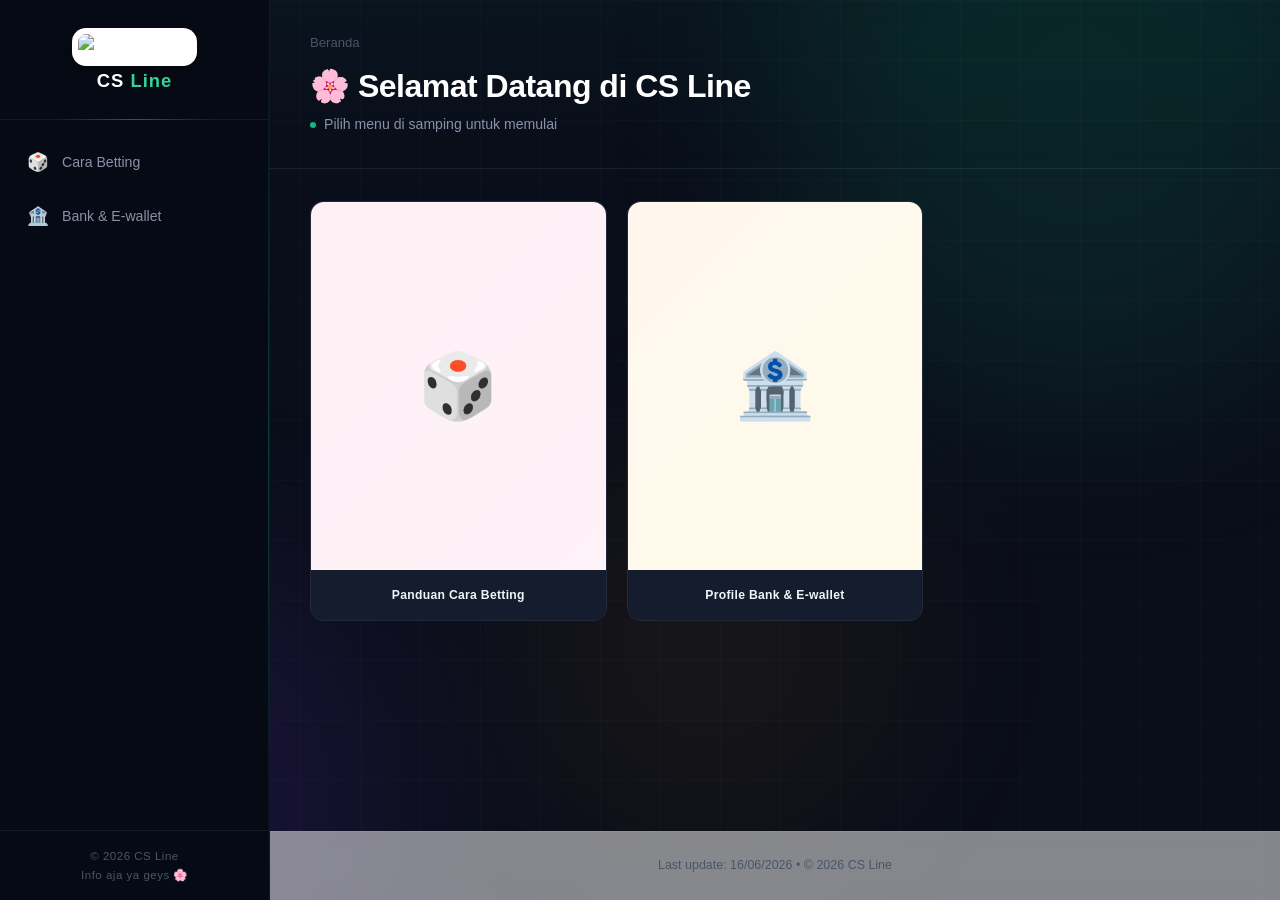
==== commit a5d401c0: "Update index.html" ====
--- a/index.html
+++ b/index.html
@@ -1,431 +1,88 @@
 <!DOCTYPE html>
 <html lang="id">
 <head>
-    <meta charset="UTF-8">
-    <meta name="viewport" content="width=device-width, initial-scale=1.0">
-    <title>Gambar Cara Betting Togel - CS Line</title>
-    <link rel="icon" href="https://i.imgur.com/fd8tzKi.png" type="image/png" sizes="32x32">
-    <meta name="description" content="Panduan lengkap gambar cara betting togel">
-    <meta name="author" content="CS Line">
-    <link rel="preconnect" href="https://fonts.googleapis.com">
-    <link href="https://fonts.googleapis.com/css2?family=Plus+Jakarta+Sans:wght@300;400;500;600;700;800;900&family=Space+Grotesk:wght@400;500;600;700&display=swap" rel="stylesheet">
-    <link rel="stylesheet" href="/style.css">
+  <meta charset="UTF-8">
+  <meta name="viewport" content="width=device-width, initial-scale=1.0">
+  <title>Selamat Datang - CS Line</title>
+  <link rel="stylesheet" href="style.css">
 </head>
 <body>
-    <!-- Efek Latar Belakang -->
-    <div class="bg-effects">
-        <div class="orb orb-1"></div>
-        <div class="orb orb-2"></div>
-        <div class="orb orb-3"></div>
-    </div>
-    <div class="bg-grid"></div>
+  <div class="bg-effects">
+    <div class="orb orb-1"></div>
+    <div class="orb orb-2"></div>
+    <div class="orb orb-3"></div>
+  </div>
+  <div class="bg-grid"></div>
 
-    <div class="app-container">
-        <!-- Sidebar -->
-        <aside class="sidebar" id="sidebar">
-            <div class="sidebar-header">
-                <div class="logo-container" onclick="window.location.href='/'">
-                    <img src="https://cdn.arebermain.club/assets/cdn/az4/2025/04/23/20250423/a82bdc6fb564d0dff3671aeb9a4d1da5/logo.png" alt="Logo" class="logo">
+  <div class="app-container">
+    <aside class="sidebar">
+      <div class="sidebar-header">
+        <img src="https://cdn.arebermain.club/assets/cdn/az4/2025/04/23/20250423/a82bdc6fb564d0dff3671aeb9a4d1da5/logo.png" alt="CS Line Logo" class="logo">
+        <h2>CS <span>Line</span></h2>
+      </div>
+      <nav class="sidebar-nav">
+        <a href="/betting" class="nav-item">
+          <span class="nav-icon">🎲</span>
+          <span class="nav-text">Cara Betting</span>
+        </a>
+        <a href="/bank" class="nav-item">
+          <span class="nav-icon">🏦</span>
+          <span class="nav-text">Bank & E-wallet</span>
+        </a>
+      </nav>
+      <div class="sidebar-footer">
+        © 2026 CS Line<br>Info aja ya geys 🌸
+      </div>
+    </aside>
+
+    <main class="main-content">
+      <div class="content-header">
+        <div class="breadcrumb">Beranda</div>
+        <h1><span style="display:inline-block; animation: orbFloat 3s ease-in-out infinite;">🌸</span> Selamat Datang di CS Line</h1>
+        <div class="header-subtitle">
+          <span class="hint-dot"></span>
+          Pilih menu di samping untuk memulai
+        </div>
+      </div>
+
+      <div class="content-body">
+        <div class="gallery-grid">
+          <a href="/betting" class="gallery-item" style="text-decoration: none; animation-delay: 0.1s;">
+            <div class="gallery-image">
+              <div style="width:100%; height:100%; display:flex; align-items:center; justify-content:center; font-size:4rem; background: linear-gradient(135deg, #FFF0F5, #FDF2F8);">🎲</div>
+              <div class="gallery-overlay">
+                <div class="overlay-content">
+                  <div class="overlay-icon-ring">➡️</div>
+                  <span class="overlay-text">Buka Menu</span>
                 </div>
-                <h2>CS <span>Line</span></h2>
+              </div>
             </div>
-            <nav class="sidebar-nav">
-                <a href="/" class="nav-item"><span class="nav-icon">🏠</span><span class="nav-text">Beranda</span></a>
-                <a href="/betting" class="nav-item active"><span class="nav-icon">🎲</span><span class="nav-text">Cara Betting</span></a>
-                <a href="/event" class="nav-item"><span class="nav-icon">🎉</span><span class="nav-text">Event Line</span></a>
-                <a href="/deposit" class="nav-item"><span class="nav-icon">💰</span><span class="nav-text">Cara Deposit</span></a>
-                <a href="/pltest" class="nav-item"><span class="nav-icon">📝</span><span class="nav-text">PL Test</span></a>
-                <a href="/bank" class="nav-item"><span class="nav-icon">🏦</span><span class="nav-text">Bank & E-wallet</span></a>
-                <a href="/qris" class="nav-item"><span class="nav-icon">📱</span><span class="nav-text">RRN Qris</span></a>
-            </nav>
-            <div class="sidebar-footer"><p>&copy; 2026 CS Line</p></div>
-        </aside>
+            <div class="gallery-caption">Panduan Cara Betting</div>
+          </a>
 
-        <!-- Main Content -->
-        <main class="main-content">
-            <button class="sidebar-toggle" id="sidebarToggle">☰</button>
+          <a href="/bank" class="gallery-item" style="text-decoration: none; animation-delay: 0.2s;">
+            <div class="gallery-image">
+              <div style="width:100%; height:100%; display:flex; align-items:center; justify-content:center; font-size:4rem; background: linear-gradient(135deg, #FFF7ED, #FFFBEB);">🏦</div>
+              <div class="gallery-overlay">
+                <div class="overlay-content">
+                  <div class="overlay-icon-ring">➡️</div>
+                  <span class="overlay-text">Buka Menu</span>
+                </div>
+              </div>
+            </div>
+            <div class="gallery-caption">Profile Bank & E-wallet</div>
+          </a>
+        </div>
+      </div>
 
-            <header class="content-header">
-                <nav class="breadcrumb">
-                    <a href="/">Beranda</a> <span class="separator">›</span> <span class="current">Cara Betting Togel</span>
-                </nav>
-                <h1><span class="emoji-title">🎲</span> Gambar Cara Betting Togel</h1>
-                <p class="header-subtitle">
-                    <span class="hint-dot"></span>
-                    Klik gambar untuk memperbesar, lalu tekan tombol "Copy" untuk menyalin
-                </p>
-            </header>
+      <footer class="content-footer" style="padding: 24px; text-align: center; color: var(--fg-dim); border-top: 1px solid var(--border); background: rgba(255,255,255,0.5);">
+        <div>Last update: 16/06/2026 • © 2026 CS Line</div>
+      </footer>
+    </main>
+  </div>
 
-            <div class="content-body">
-                <div class="gallery-grid" id="galleryGrid">
-
-                    <div class="gallery-item" style="animation-delay:0.05s">
-                        <div class="gallery-number">2.1</div>
-                        <div class="gallery-image" onclick="openImageModal('https://lh3.googleusercontent.com/d/1CGEeOn2DIA9qDTjlckZFGsdhit1khO2T=w1000', '2.1 CARA BETTING 4D 2D 3D')">
-                            <img src="https://lh3.googleusercontent.com/d/1CGEeOn2DIA9qDTjlckZFGsdhit1khO2T=w1000" alt="4D 2D 3D" loading="lazy">
-                            <div class="gallery-overlay">
-                                <div class="overlay-content">
-                                    <div class="overlay-icon-ring">🔍</div>
-                                    <span class="overlay-text">Lihat Gambar</span>
-                                </div>
-                            </div>
-                        </div>
-                        <div class="gallery-caption">CARA BETTING 4D 2D 3D</div>
-                    </div>
-
-                    <div class="gallery-item" style="animation-delay:0.1s">
-                        <div class="gallery-number">2.2</div>
-                        <div class="gallery-image" onclick="openImageModal('https://lh3.googleusercontent.com/d/1vHktIcS5c1BR5ldH33paXhvzHvfrK6mk=w1000', '2.2 CARA BETTING 2D DEPAN')">
-                            <img src="https://lh3.googleusercontent.com/d/1vHktIcS5c1BR5ldH33paXhvzHvfrK6mk=w1000" alt="2D Depan" loading="lazy">
-                            <div class="gallery-overlay">
-                                <div class="overlay-content">
-                                    <div class="overlay-icon-ring">🔍</div>
-                                    <span class="overlay-text">Lihat Gambar</span>
-                                </div>
-                            </div>
-                        </div>
-                        <div class="gallery-caption">CARA BETTING 2D DEPAN</div>
-                    </div>
-
-                    <div class="gallery-item" style="animation-delay:0.15s">
-                        <div class="gallery-number">2.3</div>
-                        <div class="gallery-image" onclick="openImageModal('https://lh3.googleusercontent.com/d/1KzqCfC_iDyk47wBdThfykirpGKVngEfV=w1000', '2.3 CARA BETTING 2D TENGAH')">
-                            <img src="https://lh3.googleusercontent.com/d/1KzqCfC_iDyk47wBdThfykirpGKVngEfV=w1000" alt="2D Tengah" loading="lazy">
-                            <div class="gallery-overlay">
-                                <div class="overlay-content">
-                                    <div class="overlay-icon-ring">🔍</div>
-                                    <span class="overlay-text">Lihat Gambar</span>
-                                </div>
-                            </div>
-                        </div>
-                        <div class="gallery-caption">CARA BETTING 2D TENGAH</div>
-                    </div>
-
-                    <div class="gallery-item" style="animation-delay:0.2s">
-                        <div class="gallery-number">2.4</div>
-                        <div class="gallery-image" onclick="openImageModal('https://lh3.googleusercontent.com/d/1AXhTRx99A2YiZaIF5iyywczQJ7up8S3K=w1000', '2.4 CARA BETTING COLOK BEBAS')">
-                            <img src="https://lh3.googleusercontent.com/d/1AXhTRx99A2YiZaIF5iyywczQJ7up8S3K=w1000" alt="Colok Bebas" loading="lazy">
-                            <div class="gallery-overlay">
-                                <div class="overlay-content">
-                                    <div class="overlay-icon-ring">🔍</div>
-                                    <span class="overlay-text">Lihat Gambar</span>
-                                </div>
-                            </div>
-                        </div>
-                        <div class="gallery-caption">CARA BETTING COLOK BEBAS</div>
-                    </div>
-
-                    <div class="gallery-item" style="animation-delay:0.25s">
-                        <div class="gallery-number">2.5</div>
-                        <div class="gallery-image" onclick="openImageModal('https://lh3.googleusercontent.com/d/1jSslB2xJo79CPlPIoO9lURBc6oYekiuD=w1000', '2.5 CARA BETTING COLOK BEBAS 2D')">
-                            <img src="https://lh3.googleusercontent.com/d/1jSslB2xJo79CPlPIoO9lURBc6oYekiuD=w1000" alt="Colok Bebas 2D" loading="lazy">
-                            <div class="gallery-overlay">
-                                <div class="overlay-content">
-                                    <div class="overlay-icon-ring">🔍</div>
-                                    <span class="overlay-text">Lihat Gambar</span>
-                                </div>
-                            </div>
-                        </div>
-                        <div class="gallery-caption">CARA BETTING COLOK BEBAS 2D</div>
-                    </div>
-
-                    <div class="gallery-item" style="animation-delay:0.3s">
-                        <div class="gallery-number">2.6</div>
-                        <div class="gallery-image" onclick="openImageModal('https://lh3.googleusercontent.com/d/17QoLT1tAXZQW7LLmtAMT-3-WPfnKJ-RZ=w1000', '2.6 CARA BETTING COLOK NAGA')">
-                            <img src="https://lh3.googleusercontent.com/d/17QoLT1tAXZQW7LLmtAMT-3-WPfnKJ-RZ=w1000" alt="Colok Naga" loading="lazy">
-                            <div class="gallery-overlay">
-                                <div class="overlay-content">
-                                    <div class="overlay-icon-ring">🔍</div>
-                                    <span class="overlay-text">Lihat Gambar</span>
-                                </div>
-                            </div>
-                        </div>
-                        <div class="gallery-caption">CARA BETTING COLOK NAGA</div>
-                    </div>
-
-                    <div class="gallery-item" style="animation-delay:0.35s">
-                        <div class="gallery-number">2.7</div>
-                        <div class="gallery-image" onclick="openImageModal('https://lh3.googleusercontent.com/d/1UN4zkCAk-ZduCAvLz8AyZ7GV26B_Ynb2=w1000', '2.7 CARA BETTING COLOK JITU')">
-                            <img src="https://lh3.googleusercontent.com/d/1UN4zkCAk-ZduCAvLz8AyZ7GV26B_Ynb2=w1000" alt="Colok Jitu" loading="lazy">
-                            <div class="gallery-overlay">
-                                <div class="overlay-content">
-                                    <div class="overlay-icon-ring">🔍</div>
-                                    <span class="overlay-text">Lihat Gambar</span>
-                                </div>
-                            </div>
-                        </div>
-                        <div class="gallery-caption">CARA BETTING COLOK JITU</div>
-                    </div>
-
-                    <div class="gallery-item" style="animation-delay:0.4s">
-                        <div class="gallery-number">2.8</div>
-                        <div class="gallery-image" onclick="openImageModal('https://lh3.googleusercontent.com/d/1nWpLvgkmeMtJ4iOuorOIop-vfVuO3BlL=w1000', '2.8 CARA BETTING TENGAH TEPI')">
-                            <img src="https://lh3.googleusercontent.com/d/1nWpLvgkmeMtJ4iOuorOIop-vfVuO3BlL=w1000" alt="Tengah Tepi" loading="lazy">
-                            <div class="gallery-overlay">
-                                <div class="overlay-content">
-                                    <div class="overlay-icon-ring">🔍</div>
-                                    <span class="overlay-text">Lihat Gambar</span>
-                                </div>
-                            </div>
-                        </div>
-                        <div class="gallery-caption">CARA BETTING TENGAH TEPI</div>
-                    </div>
-
-                    <div class="gallery-item" style="animation-delay:0.45s">
-                        <div class="gallery-number">2.9</div>
-                        <div class="gallery-image" onclick="openImageModal('https://lh3.googleusercontent.com/d/18xqGDbh4kbinNSKG7FeXc6ESuU4vUUM5=w1000', '2.9 CARA BETTING DASAR')">
-                            <img src="https://lh3.googleusercontent.com/d/18xqGDbh4kbinNSKG7FeXc6ESuU4vUUM5=w1000" alt="Dasar" loading="lazy">
-                            <div class="gallery-overlay">
-                                <div class="overlay-content">
-                                    <div class="overlay-icon-ring">🔍</div>
-                                    <span class="overlay-text">Lihat Gambar</span>
-                                </div>
-                            </div>
-                        </div>
-                        <div class="gallery-caption">CARA BETTING DASAR</div>
-                    </div>
-
-                    <div class="gallery-item" style="animation-delay:0.5s">
-                        <div class="gallery-number">3.0</div>
-                        <div class="gallery-image" onclick="openImageModal('https://lh3.googleusercontent.com/d/1sTEDd-5P8fWNf5-iyTM7E46jkK64RNLk=w1000', '3.0 CARA BETTING 50 50')">
-                            <img src="https://lh3.googleusercontent.com/d/1sTEDd-5P8fWNf5-iyTM7E46jkK64RNLk=w1000" alt="50 50" loading="lazy">
-                            <div class="gallery-overlay">
-                                <div class="overlay-content">
-                                    <div class="overlay-icon-ring">🔍</div>
-                                    <span class="overlay-text">Lihat Gambar</span>
-                                </div>
-                            </div>
-                        </div>
-                        <div class="gallery-caption">CARA BETTING 50 50</div>
-                    </div>
-
-                    <div class="gallery-item" style="animation-delay:0.55s">
-                        <div class="gallery-number">3.1</div>
-                        <div class="gallery-image" onclick="openImageModal('https://lh3.googleusercontent.com/d/1FfNi5CaL3UJdHrAdpIIwapMg_mZFIxFB=w1000', '3.1 CARA BETTING SHIO')">
-                            <img src="https://lh3.googleusercontent.com/d/1FfNi5CaL3UJdHrAdpIIwapMg_mZFIxFB=w1000" alt="Shio" loading="lazy">
-                            <div class="gallery-overlay">
-                                <div class="overlay-content">
-                                    <div class="overlay-icon-ring">🔍</div>
-                                    <span class="overlay-text">Lihat Gambar</span>
-                                </div>
-                            </div>
-                        </div>
-                        <div class="gallery-caption">CARA BETTING SHIO</div>
-                    </div>
-
-                    <div class="gallery-item" style="animation-delay:0.6s">
-                        <div class="gallery-number">3.2</div>
-                        <div class="gallery-image" onclick="openImageModal('https://lh3.googleusercontent.com/d/1CPst2-gXxzSCsQ5BUcEMLd6aTbif_d4x=w1000', '3.2 CARA BETTING SILANG HOMO')">
-                            <img src="https://lh3.googleusercontent.com/d/1CPst2-gXxzSCsQ5BUcEMLd6aTbif_d4x=w1000" alt="Silang Homo" loading="lazy">
-                            <div class="gallery-overlay">
-                                <div class="overlay-content">
-                                    <div class="overlay-icon-ring">🔍</div>
-                                    <span class="overlay-text">Lihat Gambar</span>
-                                </div>
-                            </div>
-                        </div>
-                        <div class="gallery-caption">CARA BETTING SILANG HOMO</div>
-                    </div>
-
-                    <div class="gallery-item" style="animation-delay:0.65s">
-                        <div class="gallery-number">3.3</div>
-                        <div class="gallery-image" onclick="openImageModal('https://lh3.googleusercontent.com/d/14myPsmHDTBGBog5aBqGMP5abDfm6W_MA=w1000', '3.3 CARA BETTING KEMBANG KEMPIS')">
-                            <img src="https://lh3.googleusercontent.com/d/14myPsmHDTBGBog5aBqGMP5abDfm6W_MA=w1000" alt="Kembang Kempis" loading="lazy">
-                            <div class="gallery-overlay">
-                                <div class="overlay-content">
-                                    <div class="overlay-icon-ring">🔍</div>
-                                    <span class="overlay-text">Lihat Gambar</span>
-                                </div>
-                            </div>
-                        </div>
-                        <div class="gallery-caption">CARA BETTING KEMBANG KEMPIS</div>
-                    </div>
-
-                    <div class="gallery-item" style="animation-delay:0.7s">
-                        <div class="gallery-number">3.4</div>
-                        <div class="gallery-image" onclick="openImageModal('https://lh3.googleusercontent.com/d/1V_1kXTWHbIa0bxR-0y5SmK7fM6wvLdQJ=w1000', '3.4 CARA BETTING KOMBINASI')">
-                            <img src="https://lh3.googleusercontent.com/d/1V_1kXTWHbIa0bxR-0y5SmK7fM6wvLdQJ=w1000" alt="Kombinasi" loading="lazy">
-                            <div class="gallery-overlay">
-                                <div class="overlay-content">
-                                    <div class="overlay-icon-ring">🔍</div>
-                                    <span class="overlay-text">Lihat Gambar</span>
-                                </div>
-                            </div>
-                        </div>
-                        <div class="gallery-caption">CARA BETTING KOMBINASI</div>
-                    </div>
-
-                    <div class="gallery-item" style="animation-delay:0.75s">
-                        <div class="gallery-number">4.1</div>
-                        <div class="gallery-image" onclick="openImageModal('https://lh3.googleusercontent.com/d/1gaRIw0yhs9MaKZiJ8nIRdscWwuBMEVXC=w1000', '4.1 CARA BETTING FAST 4D')">
-                            <img src="https://lh3.googleusercontent.com/d/1gaRIw0yhs9MaKZiJ8nIRdscWwuBMEVXC=w1000" alt="Fast 4D" loading="lazy">
-                            <div class="gallery-overlay">
-                                <div class="overlay-content">
-                                    <div class="overlay-icon-ring">🔍</div>
-                                    <span class="overlay-text">Lihat Gambar</span>
-                                </div>
-                            </div>
-                        </div>
-                        <div class="gallery-caption">CARA BETTING FAST 4D</div>
-                    </div>
-
-                    <div class="gallery-item" style="animation-delay:0.8s">
-                        <div class="gallery-number">4.2</div>
-                        <div class="gallery-image" onclick="openImageModal('https://lh3.googleusercontent.com/d/1bS7gn6eMqT6HLZ01SbHZkcTbE0E5O6Cx=w1000', '4.2 CARA BETTING ANGKA TARUNG')">
-                            <img src="https://lh3.googleusercontent.com/d/1bS7gn6eMqT6HLZ01SbHZkcTbE0E5O6Cx=w1000" alt="Angka Tarung" loading="lazy">
-                            <div class="gallery-overlay">
-                                <div class="overlay-content">
-                                    <div class="overlay-icon-ring">🔍</div>
-                                    <span class="overlay-text">Lihat Gambar</span>
-                                </div>
-                            </div>
-                        </div>
-                        <div class="gallery-caption">CARA BETTING ANGKA TARUNG</div>
-                    </div>
-
-                    <div class="gallery-item" style="animation-delay:0.85s">
-                        <div class="gallery-number">4.3</div>
-                        <div class="gallery-image" onclick="openImageModal('https://lh3.googleusercontent.com/d/1TlsZvYjt2gEAPeCywxqywLfjL0o0P5Di=w1000', '4.3 CARA BETTING BBFS')">
-                            <img src="https://lh3.googleusercontent.com/d/1TlsZvYjt2gEAPeCywxqywLfjL0o0P5Di=w1000" alt="BBFS" loading="lazy">
-                            <div class="gallery-overlay">
-                                <div class="overlay-content">
-                                    <div class="overlay-icon-ring">🔍</div>
-                                    <span class="overlay-text">Lihat Gambar</span>
-                                </div>
-                            </div>
-                        </div>
-                        <div class="gallery-caption">CARA BETTING BBFS</div>
-                    </div>
-
-                    <div class="gallery-item" style="animation-delay:0.9s">
-                        <div class="gallery-number">4.4</div>
-                        <div class="gallery-image" onclick="openImageModal('https://lh3.googleusercontent.com/d/1MLmUQjeiT1jW-HHIwe7hsBG7NGrImoFZ=w1000', '4.4 CARA BETTING QUICK 2D')">
-                            <img src="https://lh3.googleusercontent.com/d/1MLmUQjeiT1jW-HHIwe7hsBG7NGrImoFZ=w1000" alt="Quick 2D" loading="lazy">
-                            <div class="gallery-overlay">
-                                <div class="overlay-content">
-                                    <div class="overlay-icon-ring">🔍</div>
-                                    <span class="overlay-text">Lihat Gambar</span>
-                                </div>
-                            </div>
-                        </div>
-                        <div class="gallery-caption">CARA BETTING QUICK 2D</div>
-                    </div>
-
-                    <div class="gallery-item" style="animation-delay:0.95s">
-                        <div class="gallery-number">4.5</div>
-                        <div class="gallery-image" onclick="openImageModal('https://lh3.googleusercontent.com/d/1hlW4ira4hPBQa7bifhQ-LmyE_MRa7JQX=w1000', '4.5 CARA BETTING POLA COLOK')">
-                            <img src="https://lh3.googleusercontent.com/d/1hlW4ira4hPBQa7bifhQ-LmyE_MRa7JQX=w1000" alt="Pola Colok" loading="lazy">
-                            <div class="gallery-overlay">
-                                <div class="overlay-content">
-                                    <div class="overlay-icon-ring">🔍</div>
-                                    <span class="overlay-text">Lihat Gambar</span>
-                                </div>
-                            </div>
-                        </div>
-                        <div class="gallery-caption">CARA BETTING POLA COLOK</div>
-                    </div>
-
-                    <div class="gallery-item" style="animation-delay:1.0s">
-                        <div class="gallery-number">4.7</div>
-                        <div class="gallery-image" onclick="openImageModal('https://lh3.googleusercontent.com/d/1vhksv8wg79VbeQ1wq0xQoux5XinGgomB=w1000', '4.7 CARA BETTING MISTIK')">
-                            <img src="https://lh3.googleusercontent.com/d/1vhksv8wg79VbeQ1wq0xQoux5XinGgomB=w1000" alt="Mistik" loading="lazy">
-                            <div class="gallery-overlay">
-                                <div class="overlay-content">
-                                    <div class="overlay-icon-ring">🔍</div>
-                                    <span class="overlay-text">Lihat Gambar</span>
-                                </div>
-                            </div>
-                        </div>
-                        <div class="gallery-caption">CARA BETTING MISTIK</div>
-                    </div>
-
-                    <div class="gallery-item" style="animation-delay:1.05s">
-                        <div class="gallery-number">4.8</div>
-                        <div class="gallery-image" onclick="openImageModal('https://lh3.googleusercontent.com/d/1soYBlXXtuR6SyHn2sjKwQAMd1Hj-WBR9=w1000', '4.8 CARA BETTING INDEX')">
-                            <img src="https://lh3.googleusercontent.com/d/1soYBlXXtuR6SyHn2sjKwQAMd1Hj-WBR9=w1000" alt="Index" loading="lazy">
-                            <div class="gallery-overlay">
-                                <div class="overlay-content">
-                                    <div class="overlay-icon-ring">🔍</div>
-                                    <span class="overlay-text">Lihat Gambar</span>
-                                </div>
-                            </div>
-                        </div>
-                        <div class="gallery-caption">CARA BETTING INDEX</div>
-                    </div>
-
-                    <div class="gallery-item" style="animation-delay:1.1s">
-                        <div class="gallery-number">4.9</div>
-                        <div class="gallery-image" onclick="openImageModal('https://lh3.googleusercontent.com/d/13tm2n6YAsJWPzF9UeMnYybJFmxdFzOAl=w1000', '4.9 CARA BETTING TAYSEN')">
-                            <img src="https://lh3.googleusercontent.com/d/13tm2n6YAsJWPzF9UeMnYybJFmxdFzOAl=w1000" alt="Taysen" loading="lazy">
-                            <div class="gallery-overlay">
-                                <div class="overlay-content">
-                                    <div class="overlay-icon-ring">🔍</div>
-                                    <span class="overlay-text">Lihat Gambar</span>
-                                </div>
-                            </div>
-                        </div>
-                        <div class="gallery-caption">CARA BETTING TAYSEN</div>
-                    </div>
-
-                </div>
-
-                <div class="action-bar">
-                    <button class="btn-back" onclick="window.location.href='/'">
-                        <span>← Kembali ke Menu</span>
-                    </button>
-                </div>
-            </div>
-
-            <footer class="content-footer">
-                <div id="ip-display">
-                    IP Anda: <span id="ip-address">Mendeteksi...</span>
-                    <span class="separator-dot">•</span>
-                    <span>Last update: 16/06/2026</span>
-                </div>
-                <p>&copy; 2026 CS Line - Info aja ya geys</p>
-            </footer>
-        </main>
-    </div>
-
-    <!-- Modal -->
-    <div id="imageModal" class="image-modal">
-        <div class="modal-backdrop" onclick="closeImageModal()"></div>
-        <div class="modal-container">
-            <button class="modal-close" onclick="closeImageModal()" aria-label="Tutup">
-                <svg width="18" height="18" viewBox="0 0 24 24" fill="none" stroke="currentColor" stroke-width="2.5">
-                    <line x1="18" y1="6" x2="6" y2="18"></line>
-                    <line x1="6" y1="6" x2="18" y2="18"></line>
-                </svg>
-            </button>
-            <div class="modal-header">
-                <h3 id="modalTitle">Judul Gambar</h3>
-            </div>
-            <div class="modal-body">
-                <img id="modalImage" src="" alt="Preview">
-            </div>
-            <div class="modal-footer">
-                <button class="modal-btn btn-copy" onclick="copyImage()" id="copyBtn">
-                    <svg width="16" height="16" viewBox="0 0 24 24" fill="none" stroke="currentColor" stroke-width="2">
-                        <rect x="9" y="9" width="13" height="13" rx="2" ry="2"></rect>
-                        <path d="M5 15H4a2 2 0 0 1-2-2V4a2 2 0 0 1 2-2h9a2 2 0 0 1 2 2v1"></path>
-                    </svg>
-                    <span>Copy Gambar</span>
-                </button>
-                <a id="downloadBtn" class="modal-btn btn-download" download>
-                    <svg width="16" height="16" viewBox="0 0 24 24" fill="none" stroke="currentColor" stroke-width="2">
-                        <path d="M21 15v4a2 2 0 0 1-2 2H5a2 2 0 0 1-2-2v-4"></path>
-                        <polyline points="7 10 12 15 17 10"></polyline>
-                        <line x1="12" y1="15" x2="12" y2="3"></line>
-                    </svg>
-                    <span>Download</span>
-                </a>
-            </div>
-        </div>
-    </div>
-
-    <!-- Toast -->
-    <div id="toast" class="toast"></div>
-
-    <script src="/script.js"></script>
+  <script>
+    // Script dasar untuk interaksi
+  </script>
 </body>
-</html>+</html>
